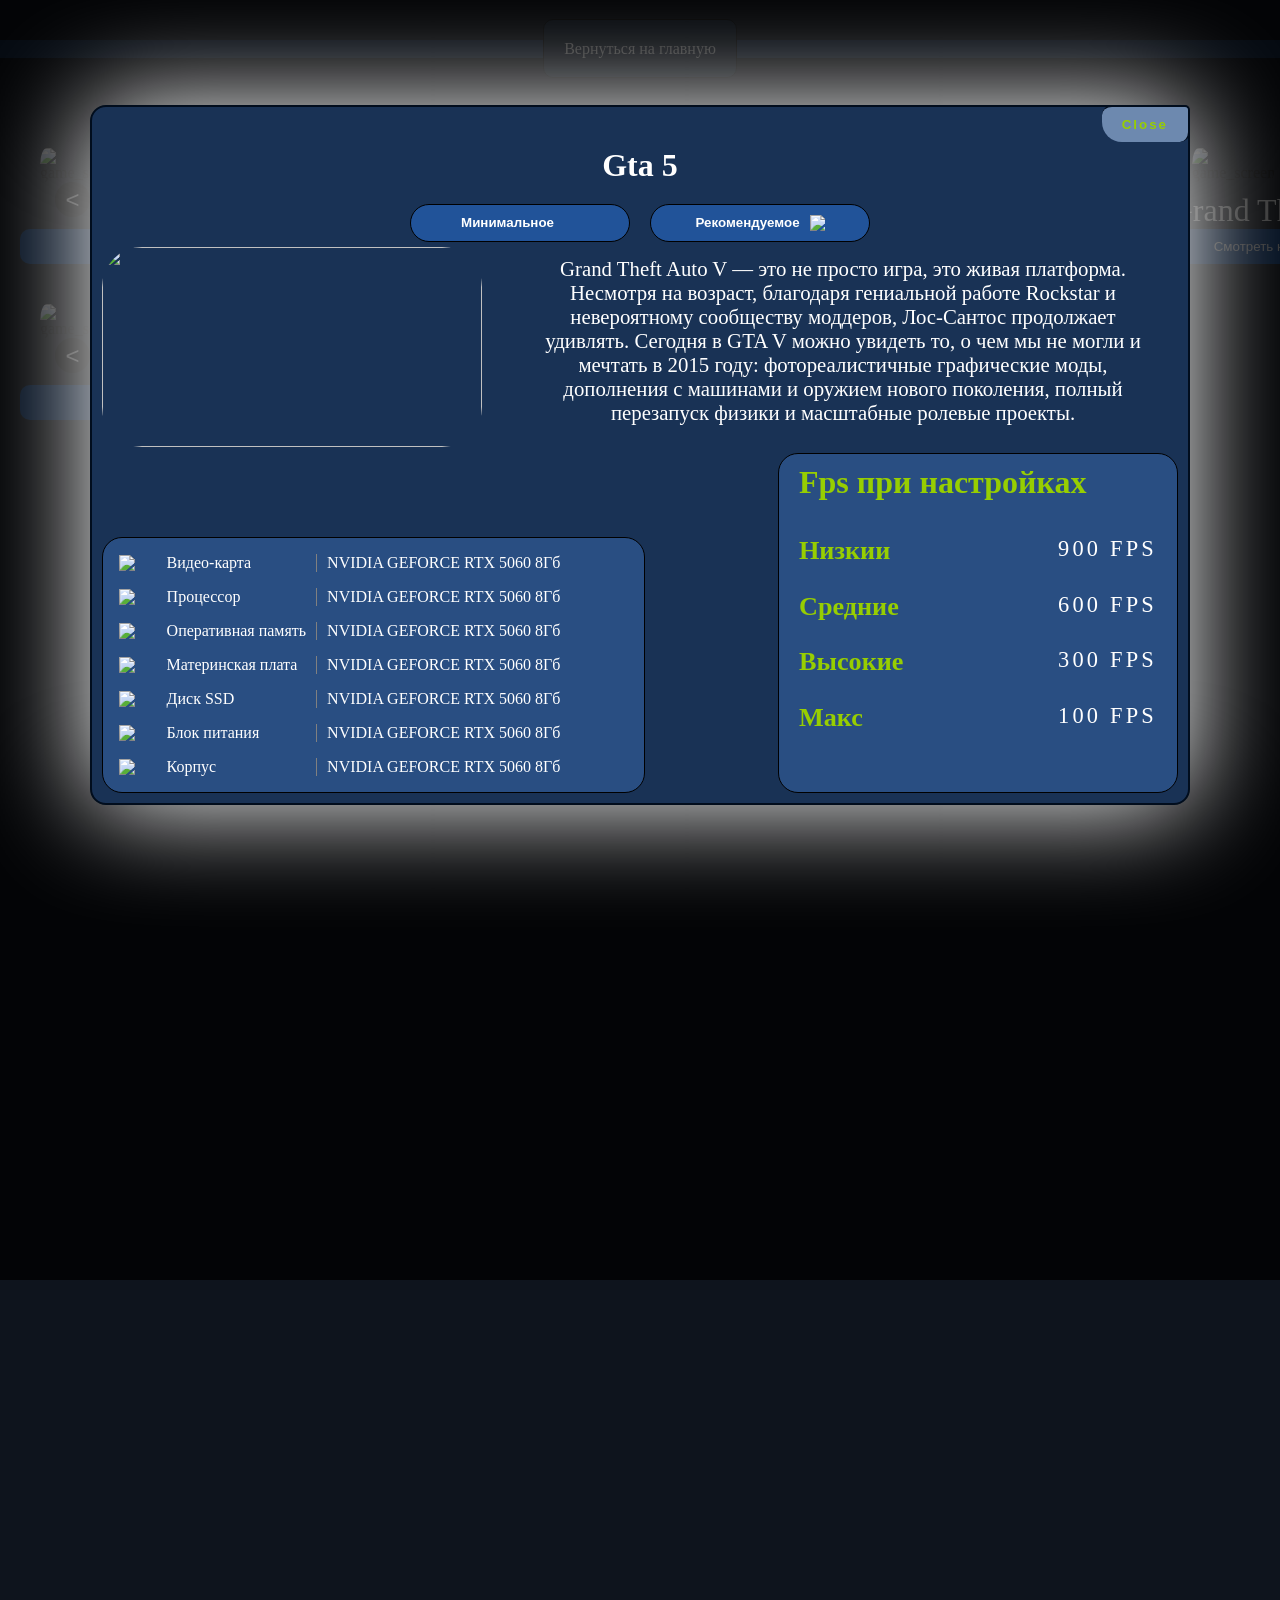
==== html/index2.html @ 6e60da15 "not info on game" ====
<!DOCTYPE html>
<html lang="en">
<head> 
    <meta charset="UTF-8">
    <meta name="viewport" content="width=device-width, initial-scale=1.0">
    <title>Document</title>
    <link rel="stylesheet" href="../css/style2.css">
</head>
<body>
    <header class="header">
        <a class="go_back" href="../html/index.html">Вернуться на главную</a>
    </header>
    <main class="main">
        <div class="modal_win">
            <div class="modal_win_main">
            <div class="modal_win_wrapper">
                <div class="modal_win_content">
                    <button class="close_modal_win">Close</button>
                        <div class="title-text">
                            <h1 class="name_game gta5">Gta 5</h1>
                        </div>
                        <div class="switch">
                            <button class="min_equipment">Минимальное <img class="img_choice_min" src="https://cdn-icons-png.flaticon.com/128/1442/1442912.png"></button>
                            <button class="recommended_equipment">Рекомендуемое <img class="img_choice_rec" src="https://cdn-icons-png.flaticon.com/128/1442/1442912.png"></button>
                        </div>
                        <div class="img_cart">
                            <img class="gta5" src="https://i.ytimg.com/vi/REP0dcYFP9Q/maxresdefault.jpg">
                        </div>
                        <div class="content_text">
                            <p class="gta5">Grand Theft Auto V — это не просто игра, это живая платформа. Несмотря на возраст, благодаря гениальной работе Rockstar и невероятному сообществу моддеров, Лос-Сантос продолжает удивлять. Сегодня в GTA V можно увидеть то, о чем мы не могли и мечтать в 2015 году: фотореалистичные графические моды, дополнения с машинами и оружием нового поколения, полный перезапуск физики и масштабные ролевые проекты.</p>
                        </div>
                        <div class="fps_info">
                            <h2>Fps при настройках</h2>
                            <div class="table_fps">
                            <h3>Низкии</h3>
                            <p class="gta5 min">300 FPS</p>
                            <p class="gta5 rec">900 FPS</p> 
                            <h3>Средние</h3>
                            <p class="gta5 min">200 FPS</p>  
                            <p class="gta5 rec">600 FPS</p>
                            <h3>Высокие</h3>
                            <p class="gta5 min">100 FPS</p>
                            <p class="gta5 rec">300 FPS</p>
                            <h3>Макс</h3>
                            <p class="gta5 min">30 FPS</p>
                            <p class="gta5 rec">100 FPS</p>
                            </div>
                        </div>
                        <div class="content_table">
                            <div class="table">
                                <img src="https://edelws.ru/local/templates/main/img/icon/vga.svg">
                                <p class="name_accessories">Видео-карта</p>
                                <p class="version_accessories min">NVIDIA G1ЕFORCE RTX 5060 8Гб</p>
                                <p class="version_accessories rec">NVIDIA GЕFORCE RTX 5060 8Гб</p>
                                
                                <img src="https://edelws.ru/local/templates/main/img/icon/cpu.svg">
                                <p class="name_accessories">Процессор</p>
                                <p class="version_accessories min">NVIDIA GЕ1FORCE RTX 5060 18Гб</p>
                                <p class="version_accessories rec">NVIDIA GЕFORCE RTX 5060 8Гб</p>
                                
                                <img src="https://edelws.ru/local/templates/main/img/icon/ram.svg">
                                <p class="name_accessories">Оперативная память</p>
                                <p class="version_accessories min">NVIDIA GЕF1ORCE RTX 50601 8Гб</p>
                                <p class="version_accessories rec">NVIDIA GЕFORCE RTX 5060 8Гб</p>

                                <img src="https://edelws.ru/local/templates/main/img/icon/motherboard.svg">
                                <p class="name_accessories">Материнская плата</p>
                                <p class="version_accessories min">NVIDIA GЕFORCE RTX 5060 18Гб</p>
                                <p class="version_accessories rec">NVIDIA GЕFORCE RTX 5060 8Гб</p>
                                
                                <img src="https://edelws.ru/local/templates/main/img/icon/ssd.svg">
                                <p class="name_accessories">Диск SSD</p>
                                <p class="version_accessories min">NVIDIA GЕFORCE RTX 5060 18Гб</p>
                                <p class="version_accessories rec">NVIDIA GЕFORCE RTX 5060 8Гб</p>
                                
                                <img src="https://edelws.ru/local/templates/main/img/icon/power-supply.svg">
                                <p class="name_accessories">Блок питания</p>
                                <p class="version_accessories min">NVIDIA GЕFORCE RTX 5060 18Гб</p>
                                <p class="version_accessories rec">NVIDIA GЕFORCE RTX 5060 8Гб</p>
                                
                                <img src="https://edelws.ru/local/templates/main/img/icon/case.svg">
                                <p class="name_accessories">Корпус</p>
                                <p class="version_accessories min">NVIDIA GЕFORCE RTX 5060 18Гб</p>
                                <p class="version_accessories rec">NVIDIA GЕFORCE RTX 5060 8Гб</p>
                            </div>
                        </div>
                        </div>
                        <!--  -->
                    </div>
                </div>
            </div>
        <!-- game slaider -->
        <!-- <section class="game_slaider">
            <div class="game_slaider_wrapper">
                <div class="game_slaider_content">
                </div>
            </div>
        </section> -->
        <!-- game list -->
        <section class="game_list">
            <div class="dame_list_wrapper">
                <div class="game_info">
                    <!-- GTA5 -->
                    <div id="gta5" class="game">
                        <div class="btn_cont">
                            <button class="nav-btn prev_btn"> < </button>
                            <button class="nav-btn next_btn"> > </button>
                        </div>
                        <div class="game_screen">
                        <div class="game_screen_slaider">
                            <img src="https://newcdn.igromania.ru/mnt/articles/2/0/6/5/d/2/29710/preview/595cc35973e05536_original.jpg" alt="game_screen">
                            <img src="https://avatars.mds.yandex.net/i?id=d7d2127a4ef3bd3a55605485b0ceb125_l-8819521-images-thumbs&n=13" alt="game_screen">                            
                            <img src="" alt="game_screen">                            
                            <img src="" alt="game_screen">                            
                        </div>
                    </div>
                        <p class="game_name">Grand Theft Auto 5</p>
                        <button class="open_modal">Смотреть комплектующие</button>
                    </div>
                    <!-- GTA6 -->
                    <div id="gta6" class="game">
                        <div class="btn_cont">
                            <button class="nav-btn prev_btn"> < </button>
                            <button class="nav-btn next_btn"> > </button>
                        </div>
                        <div class="game_screen">
                        <div class="game_screen_slaider">
                            <img src="https://newcdn.igromania.ru/mnt/articles/2/0/6/5/d/2/29710/preview/595cc35973e05536_original.jpg" alt="game_screen">
                            <img src="https://avatars.mds.yandex.net/i?id=d7d2127a4ef3bd3a55605485b0ceb125_l-8819521-images-thumbs&n=13" alt="game_screen">                            
                            <img src="" alt="game_screen">                            
                            <img src="" alt="game_screen">                            
                        </div></div>
                        <p class="game_name">Grand Theft Auto 6</p>
                        <button class="open_modal">Смотреть комплектующие</button>
                    </div>
                    <!-- CS2 -->
                    <div id="CS2" class="game">
                        <div class="btn_cont">
                            <button class="nav-btn prev_btn"> < </button>
                            <button class="nav-btn next_btn"> > </button>
                        </div>
                        <div class="game_screen">
                        <div class="game_screen_slaider">
                            <img src="https://newcdn.igromania.ru/mnt/articles/2/0/6/5/d/2/29710/preview/595cc35973e05536_original.jpg" alt="game_screen">
                            <img src="https://avatars.mds.yandex.net/i?id=d7d2127a4ef3bd3a55605485b0ceb125_l-8819521-images-thumbs&n=13" alt="game_screen">                            
                            <img src="" alt="game_screen">                            
                            <img src="" alt="game_screen">                            
                        </div></div>
                        <p class="game_name">Grand Theft Auto 6</p>
                        <button class="open_modal">Смотреть комплектующие</button>
                    </div>
                    <!-- Dota 2 -->
                    <div id="dota2" class="game">
                        <div class="btn_cont">
                            <button class="nav-btn prev_btn"> < </button>
                            <button class="nav-btn next_btn"> > </button>
                        </div>
                        <div class="game_screen">
                        <div class="game_screen_slaider">
                            <img src="https://newcdn.igromania.ru/mnt/articles/2/0/6/5/d/2/29710/preview/595cc35973e05536_original.jpg" alt="game_screen">
                            <img src="https://avatars.mds.yandex.net/i?id=d7d2127a4ef3bd3a55605485b0ceb125_l-8819521-images-thumbs&n=13" alt="game_screen">                            
                            <img src="" alt="game_screen">                            
                            <img src="" alt="game_screen">                            
                        </div></div>
                        <p class="game_name">Grand Theft Auto 6</p>
                        <button class="open_modal">Смотреть комплектующие</button>
                    </div>
                    
                </div>
            </div>
        </section>
    </main>
</body>
</html>
<script src="../js/modal_win2.js"></script>
---- css/style2.css ----
*{
    margin: 0;
    padding: 0;
    box-sizing: border-box;
}
:root{
    --border_rad20px:20px;
}
body{
    background-color: #0e141d;
    height: 200vh;
}
a{
    color: white;
    text-decoration: none;
}
.header{
    background-color: #193255;
    margin-top: 40px;
    text-align: center;
}
.go_back{
    background-color: #132338;
    border-radius: 10px;
    border: solid 1px black;
    padding: 20px;
}
main{
}
/* modal win */
.modal_win{
    background-color: rgba(0, 0, 0, 0.8);
    height: 100vw;
    position: absolute;
    top: 0;
    left: 0;
    right: 0;
    bottom: 0;
    transition: 0.2s;
    z-index: 5;
    /* display: none; */
    /* opacity: 0.1; */
}
.modal_win_main{
    display: flex;
    text-align: center;
    justify-content: center;
    align-items: center;
}
.modal_win_wrapper{
    width: 100%;
    max-width: 1100px;
    height: 700px;
    background-color: #193255;
    position: fixed;
    transform: translateY(65%);
    border-radius: 16px;
    box-shadow: 0 0 110PX 1px white;
    border: solid 2px #010d1d;
    transition: 0.4s;
    /* scale: 0.1; */
}
.close_modal_win{
    padding:10px 20px;
    position: absolute;
    right: -2px;
    top: -2px;
    border: transparent;
    border-radius: 10px 5px 10px 20px;
    background-color: #6d89af;
    font-weight: 800;
    color:#97ce01;
    cursor: pointer;
    transition: 0.3s;
    letter-spacing: 2px;
    border-top: solid 2px #010d1d;
    border-right: solid 2px #010d1d;
}
.close_modal_win:hover{
    background-color: #5583c5;
    color:#bbff00;
}
.name_game{
    position: relative;
    top: 40px;
    color: white;
}
.switch{
    position: relative;
    top: 60px;
    display: flex;
    text-align: center;
    justify-content: center;
    align-items: center;
    gap: 20px;
}
.switch button{
    padding: 10px;
    width: 220px;
    color: white;
    background-color:#215399;
    border-radius: var(--border_rad20px);
    border: 1px solid black;
    /* border: transparent; */
    font-weight: 600;
}
.switch button:hover{
    background-color:#074396;
}
.min_equipment{
    display: flex;
    text-align: center;
    justify-content: center;
    gap: 10px;
    cursor: pointer;
}
.content_table{
    position: absolute;
    bottom: 0;
    left: 0;
    margin-bottom: 10px;
    margin-left: 10px;
}
.min_equipment img{
    width: 15px;
}
.recommended_equipment img{
    width: 15px;
}
.recommended_equipment{
    display: flex;
    cursor: pointer;
    text-align: center;
    justify-content: center;
    gap: 10px;
}
.img_choice_min{
    display: block;
    opacity: 0;
    transition: 0.3s;
}
.img_choice_rec{
    transition: 0.3s;
    display: block;
    opacity: 1;
}
.content_text{
    position: absolute;
    right: 0;
    top: 140px;
    margin-right: 20px;
    width: 100%;
    max-width: 650px;
    height: 200px;
    display: flex;
    font-size: 1.3rem;
    color: white;
    overflow: hidden;
    /* background-color: rgba(59,107, 175,.5); */
    padding: 10px;
    /* border-radius: var(--border_rad20px); */
    /* border: solid black 1px; */
}
.fps_info{
    position: absolute;
    bottom: 0;
    right: 0;
    margin-bottom: 10px;
    margin-right: 10px;
    background-color: rgba(59, 107, 175,0.5);
    padding: 10px 20px;
    width: 400px;
    height: 340px;
    border-radius: var(--border_rad20px);
    border: solid black 1px;
    color:#97ce01;
        h2{
    text-align: left;
    font-size: 2rem;
    margin-bottom: 2.2rem;
    }
}

.table_fps{
    display:  grid;
    grid-template-columns: repeat(2,1fr);
    font-size: 1.4rem;
    h3 {
        text-align: left;
    }
    p {
        text-align:  right;
        color: white;
        letter-spacing: .2rem;
    }
    row-gap: 1.6rem;
}
.table{
    display: grid;
    grid-template-columns: 1fr 4fr 8fr;
    column-gap: 10px;
    row-gap: 16px;
    text-align: center;
    justify-content: center;
    align-items: center;
    background-color: rgba(59 ,107 ,175 ,.5);
    padding: 16px;
    border-radius: var(--border_rad20px);
    border: solid black 1px;
}
.table img{
    width: 30px;
}
.img_cart{
    position: absolute;
    top: 140px;
    left: 10px;
}
.img_cart img{
    object-fit:cover;
    width: 380px;
    height: 200px;
    border-radius: 40px;
}
.name_accessories{
    color: white;
    text-align: left;
    border-right: solid gray 1px;
    padding-right: 10px;
}
.min{
    display: none;
    color: white;
    text-align: left;
}
.rec{
    display: block;
    color: white;
    text-align: left;
}
/* game list */
.game_list{
    margin-top: 60px;
}

.game_info{
    display: grid;
    grid-template-columns: repeat(1,1fr);
    padding: 10px 20px;
    gap: 20px;
}
.dame_list_wrapper{
    display: grid;
    grid-template-columns: 1fr;
    width: 100%;
    max-width: 1600px;
    margin-left: auto;
    margin-right: auto;
}
.game_screen_slaider{
    display: flex;
    width: 100%;
    /* overflow: hidden; */
    transition: .5s;
}
.game_screen_slaider img{
    width: 100%;
    padding: 10px 20px;
    border-radius: 40px;
    object-fit: cover;
    position: relative;
    
}
.game_name{
    text-align: center;
    color:  white;
    font-size: 2rem;
}
.nav-btn{
    width: 35px;
    height: 35px;
    font-size: 1.5rem;
    position: absolute;
    cursor: pointer;
    border-radius: 50%;
    background-color: black;
    color: white;
    border: transparent;
}
.prev_btn{
    left: 35px;
}
.next_btn{
    right: 35px;
}
.btn_cont{
    top: 40%;
    z-index: 1;
    width: 100%;
    height: 10px;
    position: relative;
}
.game_screen{
    overflow: hidden;
}
.game_info{
    display: grid;
    grid-template-columns: repeat(3,1fr);
}
.open_modal{
    width: 100%;
    background-color: #074396;
    color: white;
    border: transparent;
    padding: 10px 0px;
    border-radius: 10px;
    cursor: pointer;
}
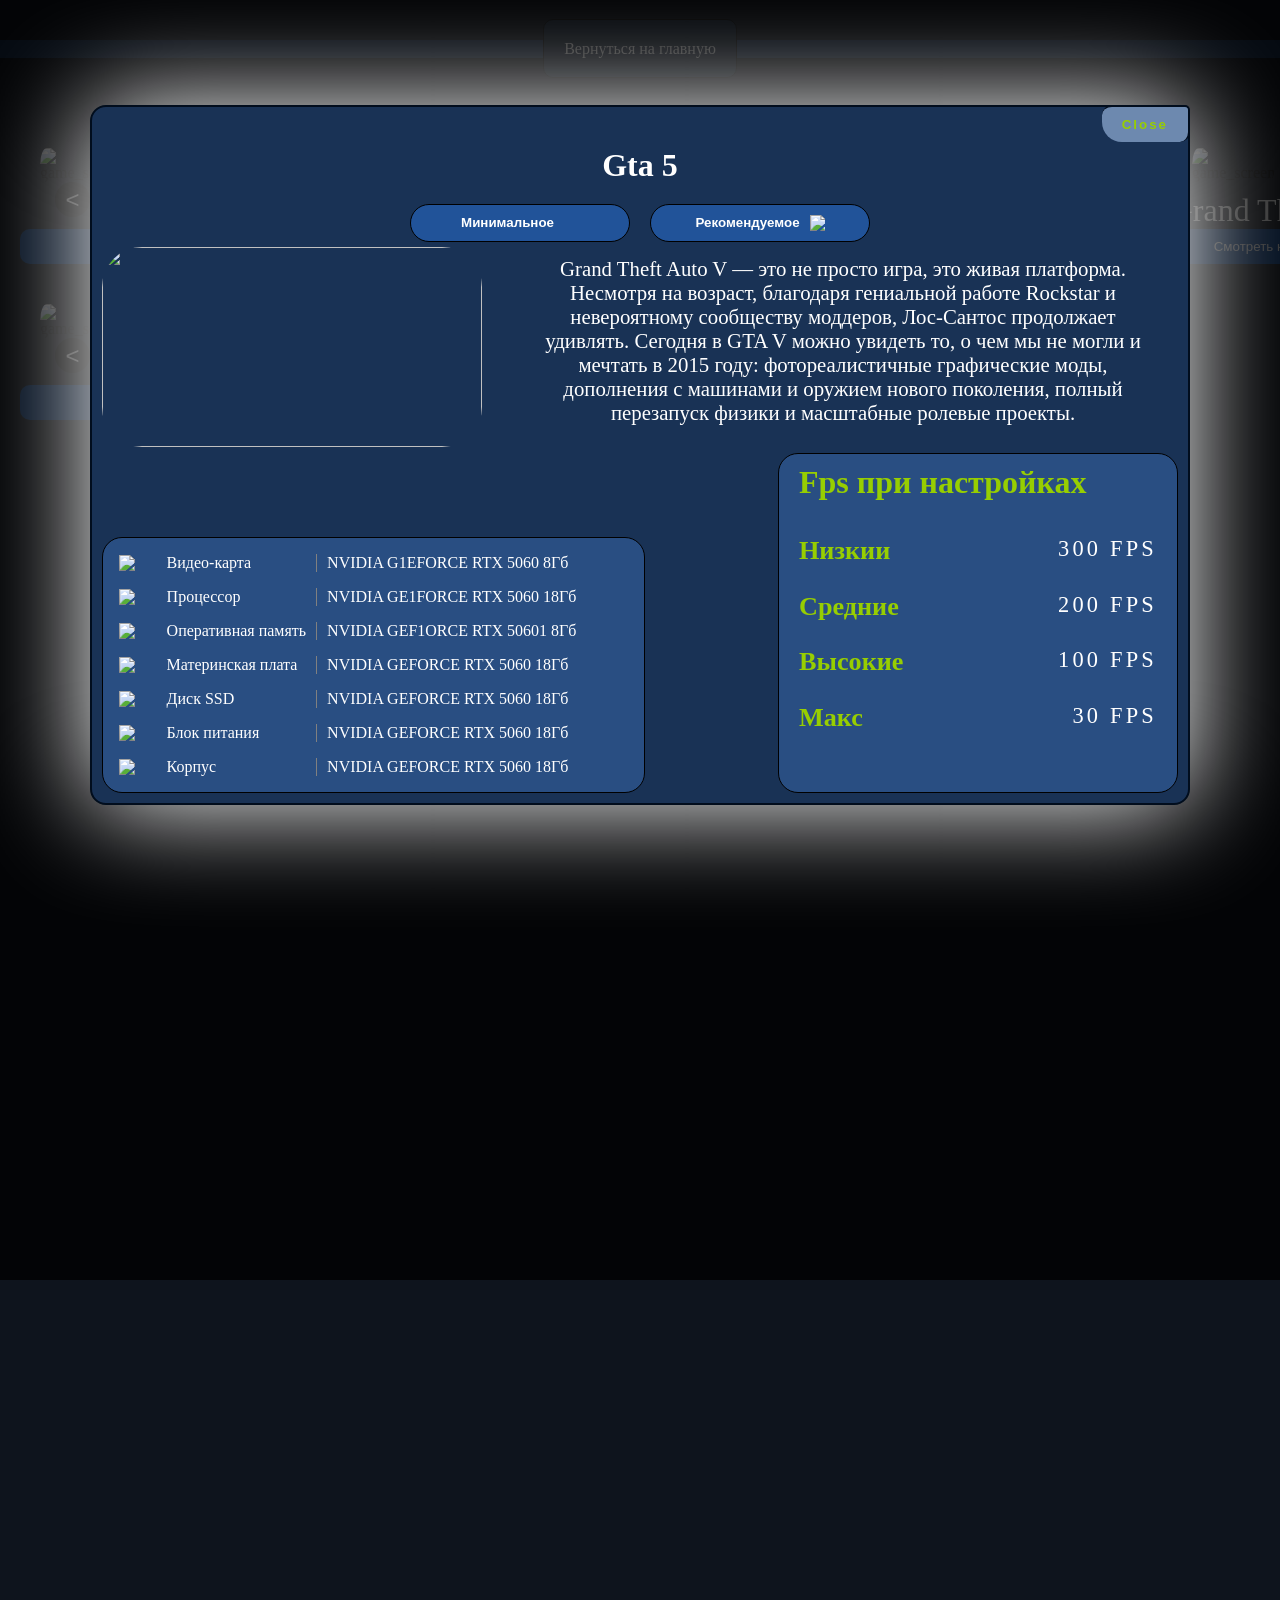
==== commit d515896f: "modal win button min max" ====
--- a/html/index2.html
+++ b/html/index2.html
@@ -17,71 +17,66 @@
                 <div class="modal_win_content">
                     <button class="close_modal_win">Close</button>
                         <div class="title-text">
-                            <h1 class="name_game gta5">Gta 5</h1>
+                            <h1 class="name_game">Gta 5</h1>
                         </div>
                         <div class="switch">
                             <button class="min_equipment">Минимальное <img class="img_choice_min" src="https://cdn-icons-png.flaticon.com/128/1442/1442912.png"></button>
                             <button class="recommended_equipment">Рекомендуемое <img class="img_choice_rec" src="https://cdn-icons-png.flaticon.com/128/1442/1442912.png"></button>
                         </div>
                         <div class="img_cart">
-                            <img class="gta5" src="https://i.ytimg.com/vi/REP0dcYFP9Q/maxresdefault.jpg">
+                            <img class="img_game" src="https://i.ytimg.com/vi/REP0dcYFP9Q/maxresdefault.jpg">
                         </div>
                         <div class="content_text">
-                            <p class="gta5">Grand Theft Auto V — это не просто игра, это живая платформа. Несмотря на возраст, благодаря гениальной работе Rockstar и невероятному сообществу моддеров, Лос-Сантос продолжает удивлять. Сегодня в GTA V можно увидеть то, о чем мы не могли и мечтать в 2015 году: фотореалистичные графические моды, дополнения с машинами и оружием нового поколения, полный перезапуск физики и масштабные ролевые проекты.</p>
+                            <p class="game_text">Grand Theft Auto V — это не просто игра, это живая платформа. Несмотря на возраст, благодаря гениальной работе Rockstar и невероятному сообществу моддеров, Лос-Сантос продолжает удивлять. Сегодня в GTA V можно увидеть то, о чем мы не могли и мечтать в 2015 году: фотореалистичные графические моды, дополнения с машинами и оружием нового поколения, полный перезапуск физики и масштабные ролевые проекты.</p>
                         </div>
                         <div class="fps_info">
                             <h2>Fps при настройках</h2>
                             <div class="table_fps">
                             <h3>Низкии</h3>
-                            <p class="gta5 min">300 FPS</p>
-                            <p class="gta5 rec">900 FPS</p> 
+                            <p class="productivityLow">300 FPS</p>
                             <h3>Средние</h3>
-                            <p class="gta5 min">200 FPS</p>  
-                            <p class="gta5 rec">600 FPS</p>
+                            <p class="productivityMedium">200 FPS</p>  
                             <h3>Высокие</h3>
-                            <p class="gta5 min">100 FPS</p>
-                            <p class="gta5 rec">300 FPS</p>
+                            <p class="productivityHigh">100 FPS</p>
                             <h3>Макс</h3>
-                            <p class="gta5 min">30 FPS</p>
-                            <p class="gta5 rec">100 FPS</p>
+                            <p class="productivityMax">30 FPS</p>
                             </div>
                         </div>
                         <div class="content_table">
                             <div class="table">
                                 <img src="https://edelws.ru/local/templates/main/img/icon/vga.svg">
                                 <p class="name_accessories">Видео-карта</p>
-                                <p class="version_accessories min">NVIDIA G1ЕFORCE RTX 5060 8Гб</p>
-                                <p class="version_accessories rec">NVIDIA GЕFORCE RTX 5060 8Гб</p>
+                                <p class="version_accessories card">NVIDIA G1ЕFORCE RTX 5060 8Гб</p>
                                 
                                 <img src="https://edelws.ru/local/templates/main/img/icon/cpu.svg">
                                 <p class="name_accessories">Процессор</p>
-                                <p class="version_accessories min">NVIDIA GЕ1FORCE RTX 5060 18Гб</p>
-                                <p class="version_accessories rec">NVIDIA GЕFORCE RTX 5060 8Гб</p>
+                                <p class="version_accessories processor">NVIDIA GЕ1FORCE RTX 5060 18Гб</p>
+
                                 
                                 <img src="https://edelws.ru/local/templates/main/img/icon/ram.svg">
                                 <p class="name_accessories">Оперативная память</p>
-                                <p class="version_accessories min">NVIDIA GЕF1ORCE RTX 50601 8Гб</p>
-                                <p class="version_accessories rec">NVIDIA GЕFORCE RTX 5060 8Гб</p>
+                                <p class="version_accessories access">NVIDIA GЕF1ORCE RTX 50601 8Гб</p>
+
 
                                 <img src="https://edelws.ru/local/templates/main/img/icon/motherboard.svg">
                                 <p class="name_accessories">Материнская плата</p>
-                                <p class="version_accessories min">NVIDIA GЕFORCE RTX 5060 18Гб</p>
-                                <p class="version_accessories rec">NVIDIA GЕFORCE RTX 5060 8Гб</p>
+                                <p class="version_accessories motherBoard">NVIDIA GЕFORCE RTX 5060 18Гб</p>
+
                                 
                                 <img src="https://edelws.ru/local/templates/main/img/icon/ssd.svg">
                                 <p class="name_accessories">Диск SSD</p>
-                                <p class="version_accessories min">NVIDIA GЕFORCE RTX 5060 18Гб</p>
-                                <p class="version_accessories rec">NVIDIA GЕFORCE RTX 5060 8Гб</p>
+                                <p class="version_accessories ssd">NVIDIA GЕFORCE RTX 5060 18Гб</p>
+
                                 
                                 <img src="https://edelws.ru/local/templates/main/img/icon/power-supply.svg">
                                 <p class="name_accessories">Блок питания</p>
-                                <p class="version_accessories min">NVIDIA GЕFORCE RTX 5060 18Гб</p>
-                                <p class="version_accessories rec">NVIDIA GЕFORCE RTX 5060 8Гб</p>
-                                
+                                <p class="version_accessories powerUnit">NVIDIA GЕFORCE RTX 5060 18Гб</p>
+
+    
                                 <img src="https://edelws.ru/local/templates/main/img/icon/case.svg">
                                 <p class="name_accessories">Корпус</p>
-                                <p class="version_accessories min">NVIDIA GЕFORCE RTX 5060 18Гб</p>
-                                <p class="version_accessories rec">NVIDIA GЕFORCE RTX 5060 8Гб</p>
+                                <p class="version_accessories body">NVIDIA GЕFORCE RTX 5060 18Гб</p>
+
                             </div>
                         </div>
                         </div>
@@ -101,7 +96,7 @@
             <div class="dame_list_wrapper">
                 <div class="game_info">
                     <!-- GTA5 -->
-                    <div id="gta5" class="game">
+                    <div class="game">
                         <div class="btn_cont">
                             <button class="nav-btn prev_btn"> < </button>
                             <button class="nav-btn next_btn"> > </button>
@@ -115,10 +110,10 @@
                         </div>
                     </div>
                         <p class="game_name">Grand Theft Auto 5</p>
-                        <button class="open_modal">Смотреть комплектующие</button>
+                        <button id="gta5" class="open_modal">Смотреть комплектующие</button>
                     </div>
                     <!-- GTA6 -->
-                    <div id="gta6" class="game">
+                    <div class="game">
                         <div class="btn_cont">
                             <button class="nav-btn prev_btn"> < </button>
                             <button class="nav-btn next_btn"> > </button>
@@ -131,7 +126,7 @@
                             <img src="" alt="game_screen">                            
                         </div></div>
                         <p class="game_name">Grand Theft Auto 6</p>
-                        <button class="open_modal">Смотреть комплектующие</button>
+                        <button id="gta6" class="open_modal">Смотреть комплектующие</button>
                     </div>
                     <!-- CS2 -->
                     <div id="CS2" class="game">
--- a/css/style2.css
+++ b/css/style2.css
@@ -228,13 +228,7 @@
     border-right: solid gray 1px;
     padding-right: 10px;
 }
-.min{
-    display: none;
-    color: white;
-    text-align: left;
-}
-.rec{
-    display: block;
+.version_accessories{
     color: white;
     text-align: left;
 }
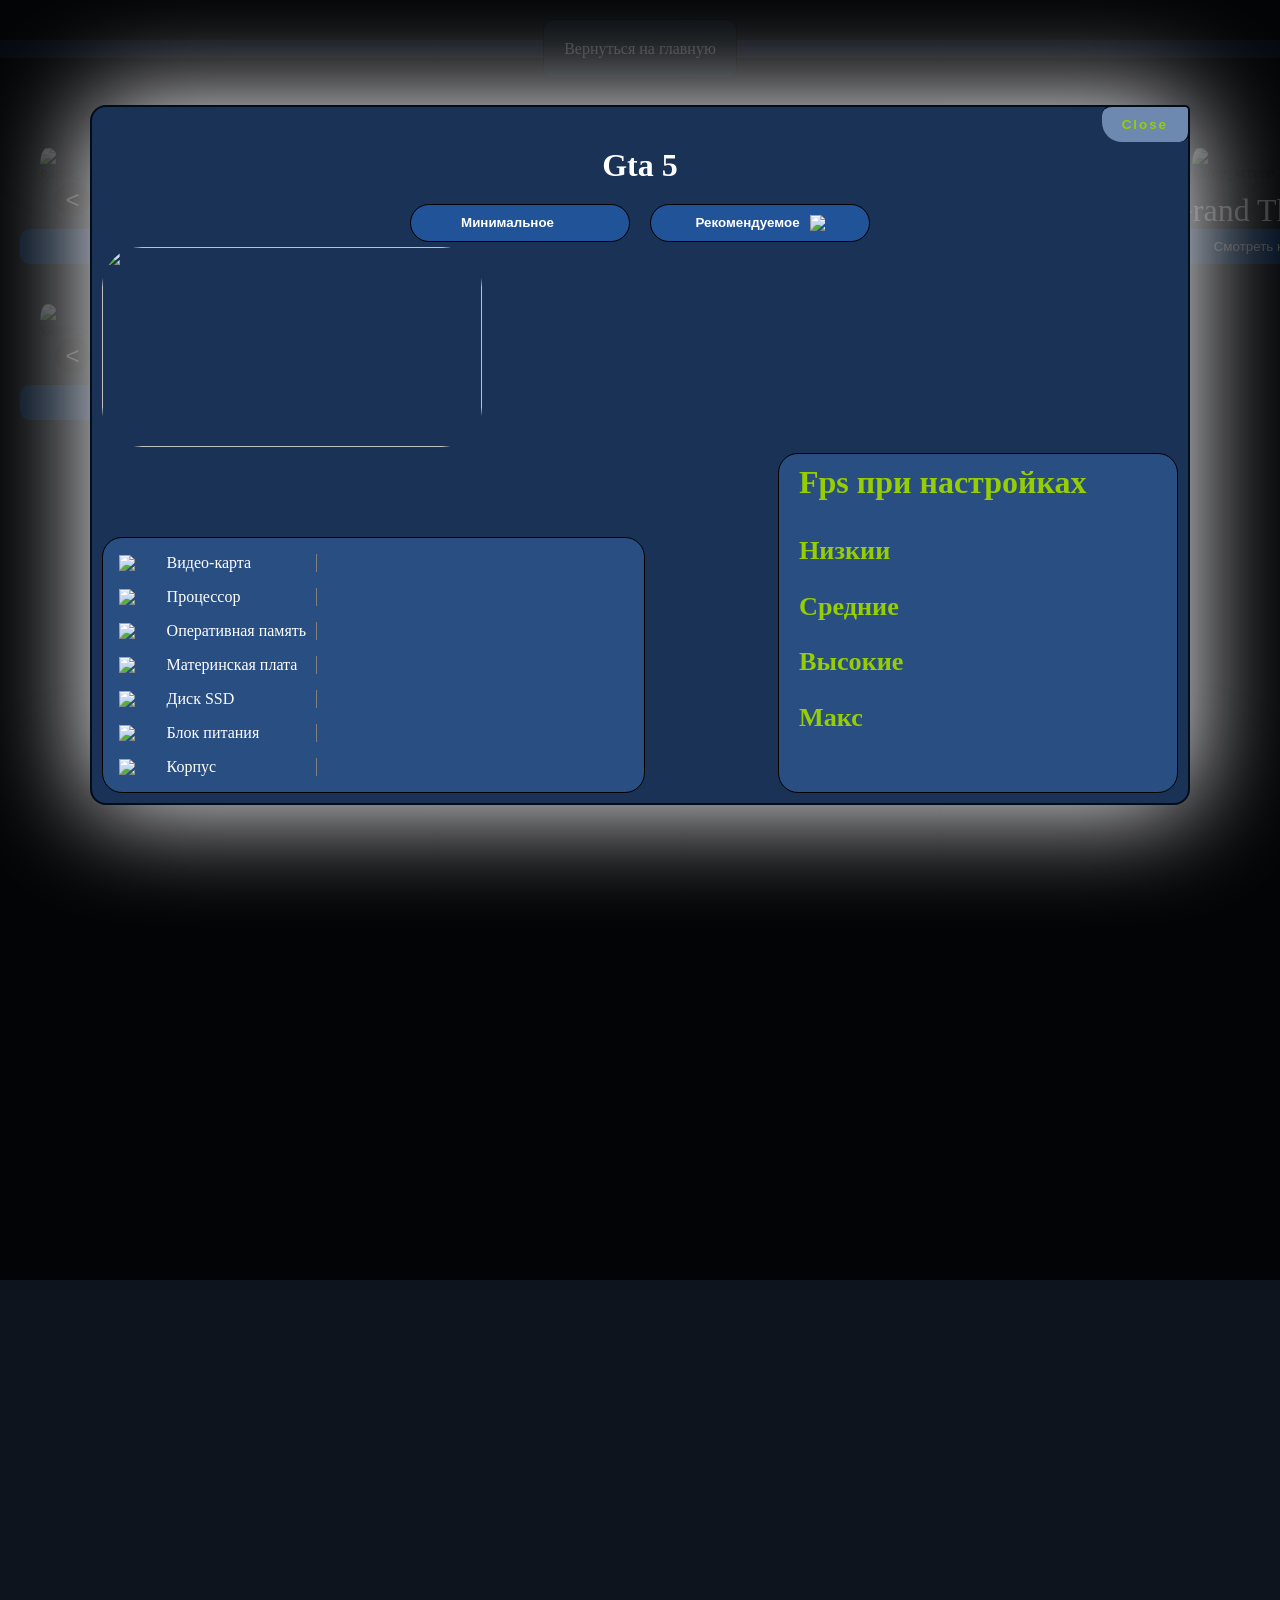
==== commit e86dbd54: "switch fps info" ====
--- a/html/index2.html
+++ b/html/index2.html
@@ -24,58 +24,58 @@
                             <button class="recommended_equipment">Рекомендуемое <img class="img_choice_rec" src="https://cdn-icons-png.flaticon.com/128/1442/1442912.png"></button>
                         </div>
                         <div class="img_cart">
-                            <img class="img_game" src="https://i.ytimg.com/vi/REP0dcYFP9Q/maxresdefault.jpg">
+                            <img class="img_game" src="">
                         </div>
                         <div class="content_text">
-                            <p class="game_text">Grand Theft Auto V — это не просто игра, это живая платформа. Несмотря на возраст, благодаря гениальной работе Rockstar и невероятному сообществу моддеров, Лос-Сантос продолжает удивлять. Сегодня в GTA V можно увидеть то, о чем мы не могли и мечтать в 2015 году: фотореалистичные графические моды, дополнения с машинами и оружием нового поколения, полный перезапуск физики и масштабные ролевые проекты.</p>
+                            <p class="game_text"></p>
                         </div>
                         <div class="fps_info">
                             <h2>Fps при настройках</h2>
                             <div class="table_fps">
                             <h3>Низкии</h3>
-                            <p class="productivityLow">300 FPS</p>
+                            <p class="productivityLow"></p>
                             <h3>Средние</h3>
-                            <p class="productivityMedium">200 FPS</p>  
+                            <p class="productivityMedium"></p>  
                             <h3>Высокие</h3>
-                            <p class="productivityHigh">100 FPS</p>
+                            <p class="productivityHigh"></p>
                             <h3>Макс</h3>
-                            <p class="productivityMax">30 FPS</p>
+                            <p class="productivityMax"></p>
                             </div>
                         </div>
                         <div class="content_table">
                             <div class="table">
                                 <img src="https://edelws.ru/local/templates/main/img/icon/vga.svg">
                                 <p class="name_accessories">Видео-карта</p>
-                                <p class="version_accessories card">NVIDIA G1ЕFORCE RTX 5060 8Гб</p>
+                                <p class="version_accessories card"></p>
                                 
                                 <img src="https://edelws.ru/local/templates/main/img/icon/cpu.svg">
                                 <p class="name_accessories">Процессор</p>
-                                <p class="version_accessories processor">NVIDIA GЕ1FORCE RTX 5060 18Гб</p>
+                                <p class="version_accessories processor"></p>
 
                                 
                                 <img src="https://edelws.ru/local/templates/main/img/icon/ram.svg">
                                 <p class="name_accessories">Оперативная память</p>
-                                <p class="version_accessories access">NVIDIA GЕF1ORCE RTX 50601 8Гб</p>
+                                <p class="version_accessories access"></p>
 
 
                                 <img src="https://edelws.ru/local/templates/main/img/icon/motherboard.svg">
                                 <p class="name_accessories">Материнская плата</p>
-                                <p class="version_accessories motherBoard">NVIDIA GЕFORCE RTX 5060 18Гб</p>
+                                <p class="version_accessories motherBoard"></p>
 
                                 
                                 <img src="https://edelws.ru/local/templates/main/img/icon/ssd.svg">
                                 <p class="name_accessories">Диск SSD</p>
-                                <p class="version_accessories ssd">NVIDIA GЕFORCE RTX 5060 18Гб</p>
+                                <p class="version_accessories ssd"></p>
 
                                 
                                 <img src="https://edelws.ru/local/templates/main/img/icon/power-supply.svg">
                                 <p class="name_accessories">Блок питания</p>
-                                <p class="version_accessories powerUnit">NVIDIA GЕFORCE RTX 5060 18Гб</p>
+                                <p class="version_accessories powerUnit"></p>
 
     
                                 <img src="https://edelws.ru/local/templates/main/img/icon/case.svg">
                                 <p class="name_accessories">Корпус</p>
-                                <p class="version_accessories body">NVIDIA GЕFORCE RTX 5060 18Гб</p>
+                                <p class="version_accessories body"></p>
 
                             </div>
                         </div>
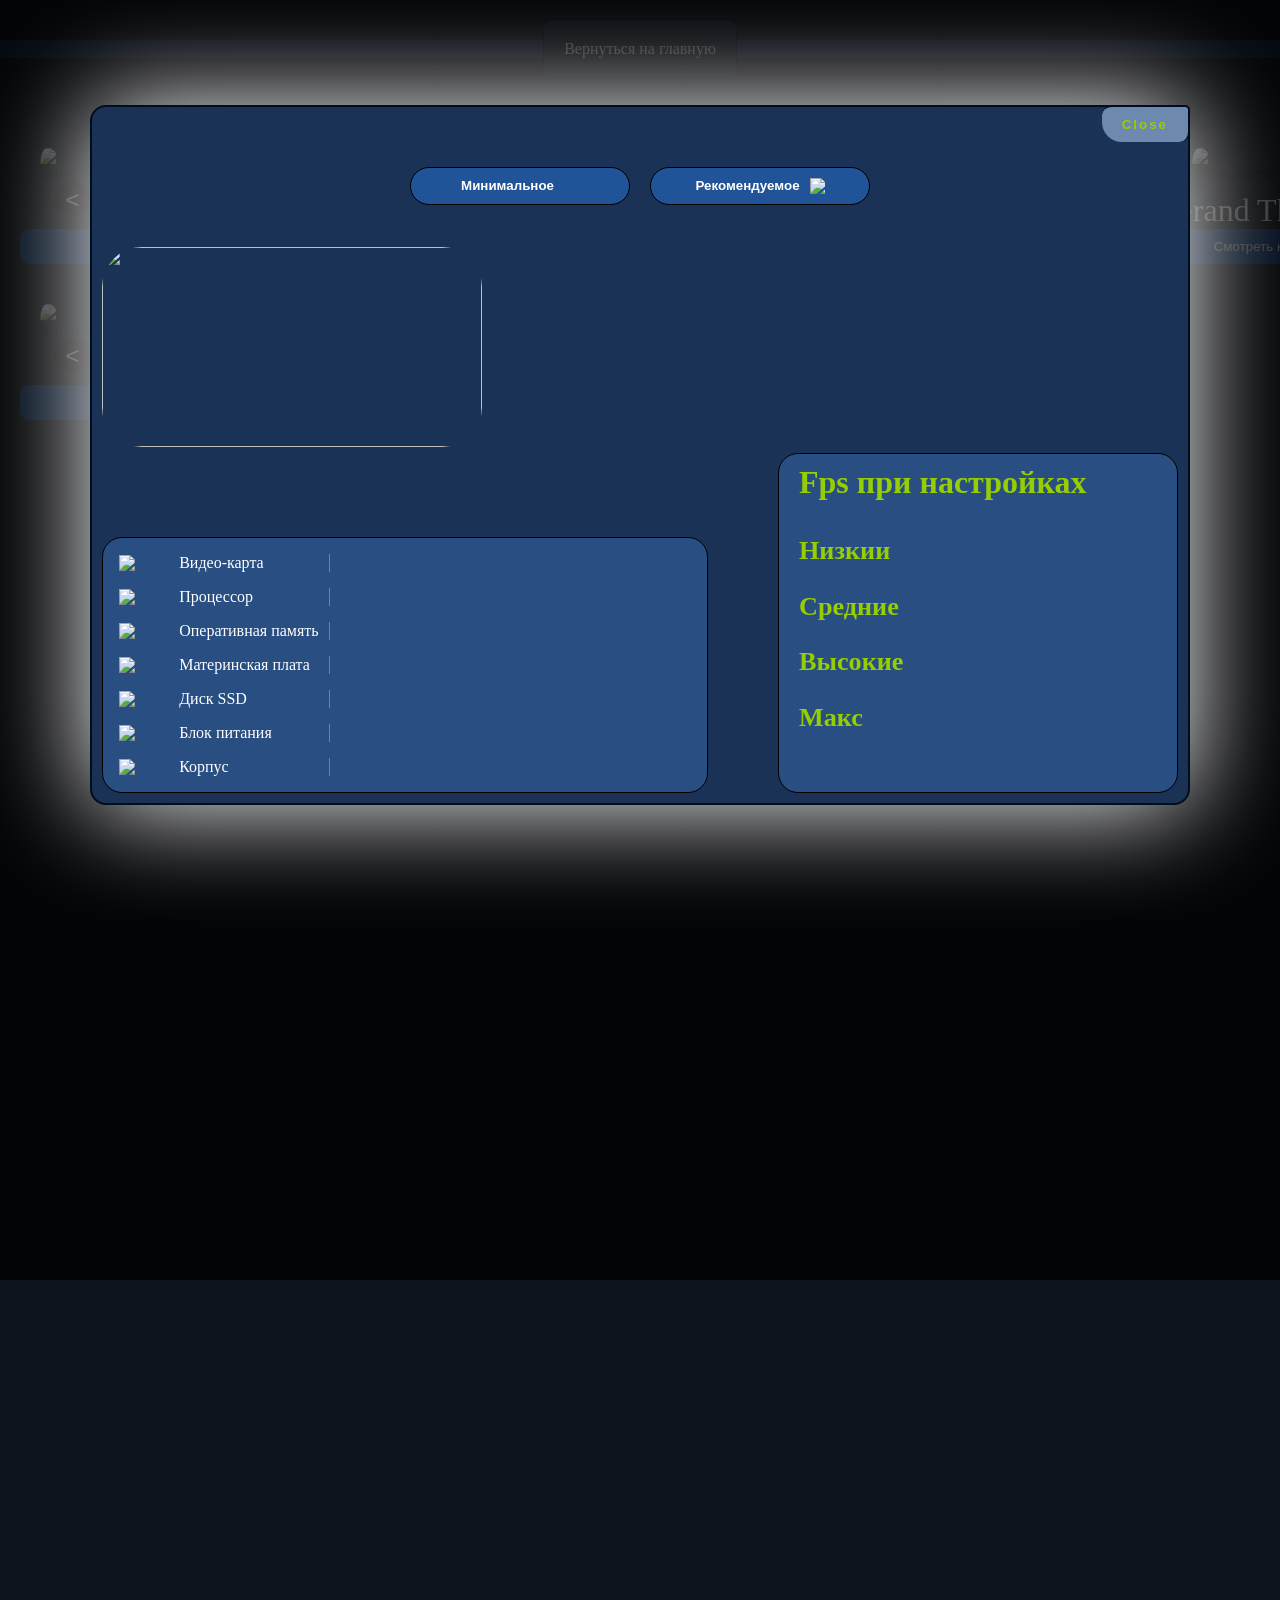
==== commit cee79933: "gameInfo gta5/gta6" ====
--- a/html/index2.html
+++ b/html/index2.html
@@ -17,7 +17,7 @@
                 <div class="modal_win_content">
                     <button class="close_modal_win">Close</button>
                         <div class="title-text">
-                            <h1 class="name_game">Gta 5</h1>
+                            <h1 class="name_game"></h1>
                         </div>
                         <div class="switch">
                             <button class="min_equipment">Минимальное <img class="img_choice_min" src="https://cdn-icons-png.flaticon.com/128/1442/1442912.png"></button>
--- a/css/style2.css
+++ b/css/style2.css
@@ -197,7 +197,7 @@
 }
 .table{
     display: grid;
-    grid-template-columns: 1fr 4fr 8fr;
+    grid-template-columns: 1fr 3fr 7fr;
     column-gap: 10px;
     row-gap: 16px;
     text-align: center;
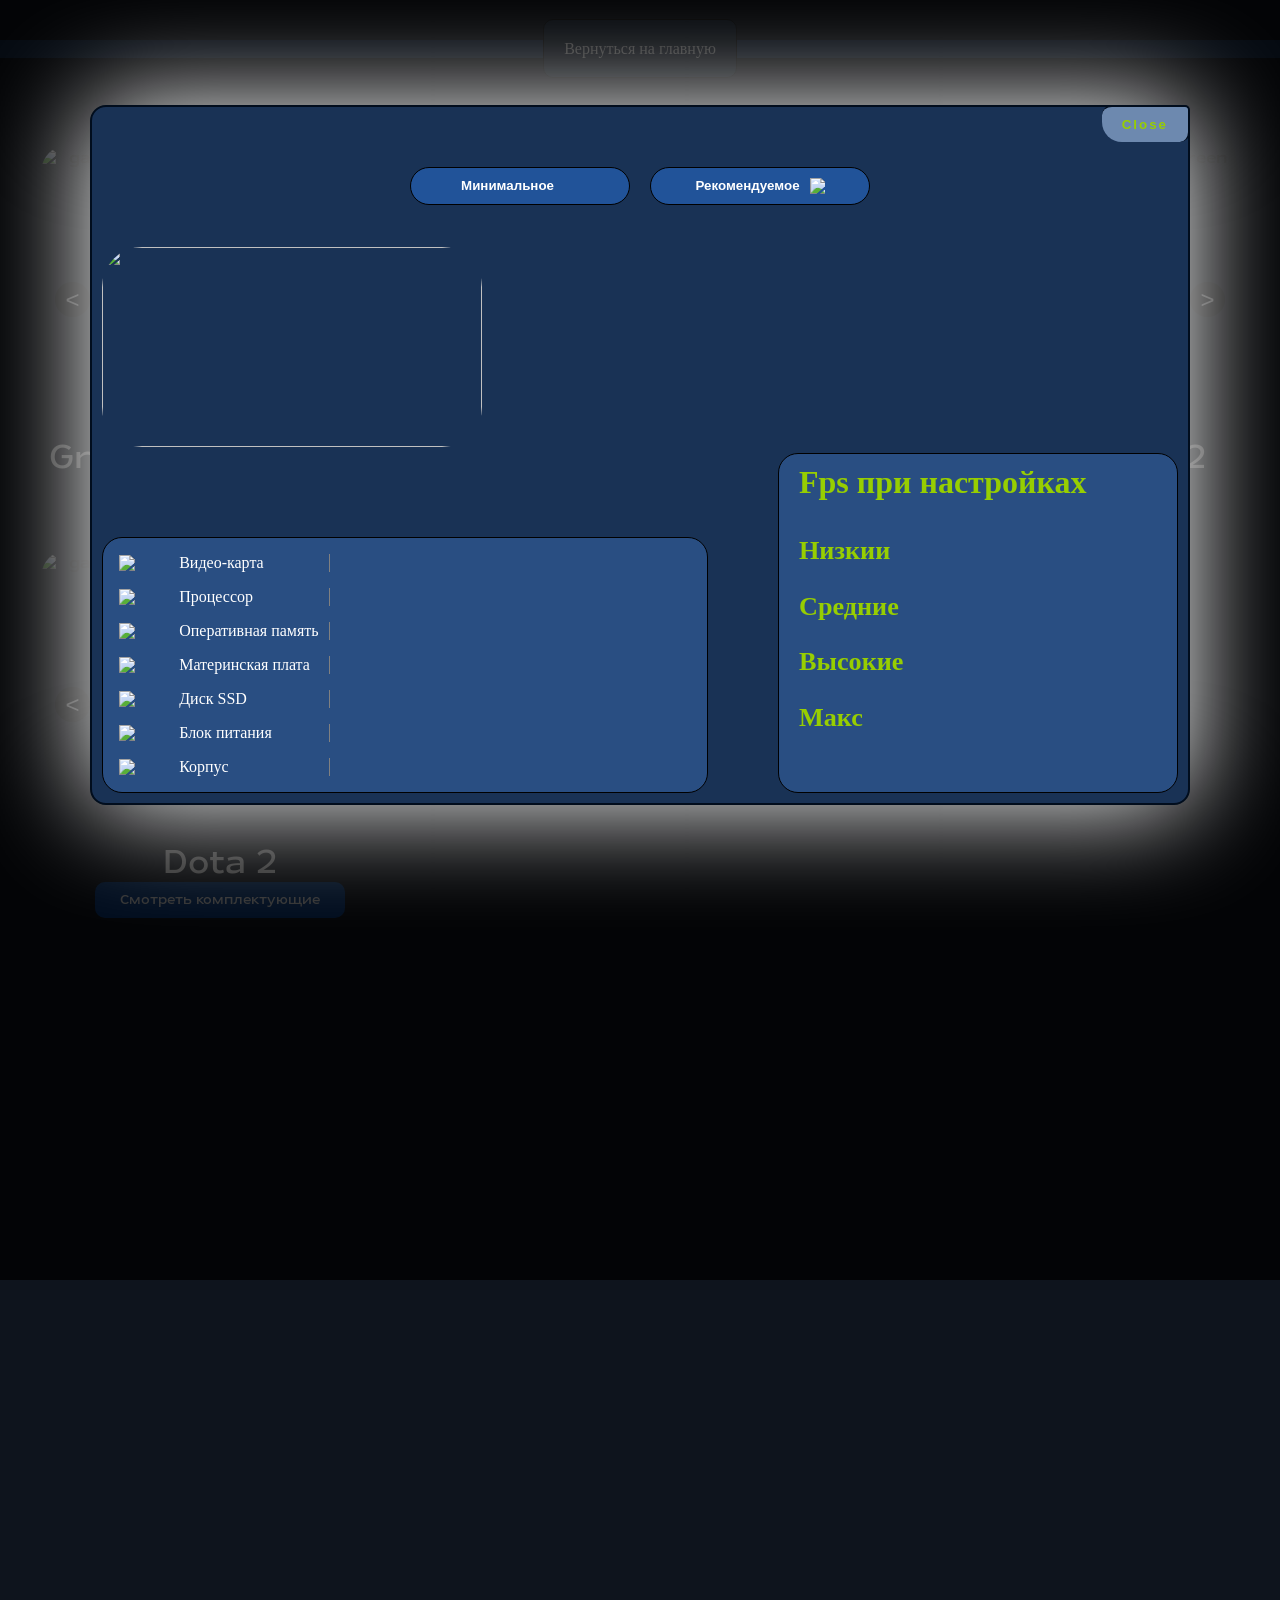
==== commit b5822cac: "text" ====
--- a/html/index2.html
+++ b/html/index2.html
@@ -27,7 +27,7 @@
                             <img class="img_game" src="">
                         </div>
                         <div class="content_text">
-                            <p class="game_text"></p>
+                            <i class="game_text"></i>
                         </div>
                         <div class="fps_info">
                             <h2>Fps при настройках</h2>
@@ -104,9 +104,7 @@
                         <div class="game_screen">
                         <div class="game_screen_slaider">
                             <img src="https://newcdn.igromania.ru/mnt/articles/2/0/6/5/d/2/29710/preview/595cc35973e05536_original.jpg" alt="game_screen">
-                            <img src="https://avatars.mds.yandex.net/i?id=d7d2127a4ef3bd3a55605485b0ceb125_l-8819521-images-thumbs&n=13" alt="game_screen">                            
-                            <img src="" alt="game_screen">                            
-                            <img src="" alt="game_screen">                            
+                            <img src="https://avatars.mds.yandex.net/i?id=d7d2127a4ef3bd3a55605485b0ceb125_l-8819521-images-thumbs&n=13" alt="game_screen">                                                      
                         </div>
                     </div>
                         <p class="game_name">Grand Theft Auto 5</p>
@@ -120,45 +118,42 @@
                         </div>
                         <div class="game_screen">
                         <div class="game_screen_slaider">
-                            <img src="https://newcdn.igromania.ru/mnt/articles/2/0/6/5/d/2/29710/preview/595cc35973e05536_original.jpg" alt="game_screen">
-                            <img src="https://avatars.mds.yandex.net/i?id=d7d2127a4ef3bd3a55605485b0ceb125_l-8819521-images-thumbs&n=13" alt="game_screen">                            
-                            <img src="" alt="game_screen">                            
-                            <img src="" alt="game_screen">                            
+                            <img src="https://i.playground.ru/e/preeCeThsgUS-rJ1PD_3yg.jpeg" alt="game_screen">
+                            <img src="https://i.ytimg.com/vi/d407rA3ghIo/maxresdefault.jpg" alt="game_screen">                                                    
                         </div></div>
                         <p class="game_name">Grand Theft Auto 6</p>
                         <button id="gta6" class="open_modal">Смотреть комплектующие</button>
                     </div>
                     <!-- CS2 -->
-                    <div id="CS2" class="game">
+                    <div class="game">
                         <div class="btn_cont">
                             <button class="nav-btn prev_btn"> < </button>
                             <button class="nav-btn next_btn"> > </button>
                         </div>
                         <div class="game_screen">
                         <div class="game_screen_slaider">
-                            <img src="https://newcdn.igromania.ru/mnt/articles/2/0/6/5/d/2/29710/preview/595cc35973e05536_original.jpg" alt="game_screen">
-                            <img src="https://avatars.mds.yandex.net/i?id=d7d2127a4ef3bd3a55605485b0ceb125_l-8819521-images-thumbs&n=13" alt="game_screen">                            
-                            <img src="" alt="game_screen">                            
-                            <img src="" alt="game_screen">                            
+                            <!-- <img src="https://gfn.am/en/games/media/images/art_image-counter-strike-2-33f0e090.original.jpg" alt="game_screen"> -->
+                            <img src="https://royal-computers.ru/upload/thumbs/podborpages/default/cs2_65c340.jpg" alt="game_screen">                            
+                            <img src="https://i.ytimg.com/vi/B3kwB17NIF8/maxresdefault.jpg" alt="game_screen">                                                   
                         </div></div>
-                        <p class="game_name">Grand Theft Auto 6</p>
-                        <button class="open_modal">Смотреть комплектующие</button>
+                        <p class="game_name">Counter-Strike 2</p>
+                        <button id="CS2" class="open_modal">Смотреть комплектующие</button>
                     </div>
                     <!-- Dota 2 -->
-                    <div id="dota2" class="game">
+                    <div class="game">
                         <div class="btn_cont">
                             <button class="nav-btn prev_btn"> < </button>
                             <button class="nav-btn next_btn"> > </button>
                         </div>
                         <div class="game_screen">
                         <div class="game_screen_slaider">
-                            <img src="https://newcdn.igromania.ru/mnt/articles/2/0/6/5/d/2/29710/preview/595cc35973e05536_original.jpg" alt="game_screen">
-                            <img src="https://avatars.mds.yandex.net/i?id=d7d2127a4ef3bd3a55605485b0ceb125_l-8819521-images-thumbs&n=13" alt="game_screen">                            
-                            <img src="" alt="game_screen">                            
-                            <img src="" alt="game_screen">                            
-                        </div></div>
-                        <p class="game_name">Grand Theft Auto 6</p>
-                        <button class="open_modal">Смотреть комплектующие</button>
+                            <img src="https://i.playground.ru/p/K78_zR49gEb4zx-zjbsp9w.jpeg" alt="game_screen">
+                            <img src="https://i.playground.ru/e/hcodPvQZNAEArJGrp9iitw.jpeg" alt="game_screen">                            
+                            <!-- <img src="" alt="game_screen">                             -->
+                        </div>
+                    </div>
+                        <p class="game_name">Dota 2</p>
+                        <button id="dota2" class="open_modal">Смотреть комплектующие</button>
                     </div>
                     
                 </div>
--- a/css/style2.css
+++ b/css/style2.css
@@ -1,3 +1,24 @@
+@font-face {
+    font-family: teehee;
+    src: url(/шрифты/teehee/TeeheeTownrg.otf) format('opentype');
+    font-weight: normal;
+    font-style: normal;  
+    font-display: swap;
+}
+@font-face {
+    font-family: carvist;
+    src: url(/шрифты/carvist/TT\ Carvist\ Trial\ Bold.ttf);
+    font-weight: normal;
+    font-style: normal;  
+    font-display: swap;
+}
+@font-face {
+    font-family: gymkhana;
+    src: url(/шрифты/gymkhana/gymkhana-bk.ttf);
+    font-weight: normal;
+    font-style: normal;  
+    font-display: swap;
+}
 *{
     margin: 0;
     padding: 0;
@@ -239,9 +260,10 @@
 
 .game_info{
     display: grid;
-    grid-template-columns: repeat(1,1fr);
+    grid-template-columns: repeat(3,1fr);
     padding: 10px 20px;
     gap: 20px;
+    
 }
 .dame_list_wrapper{
     display: grid;
@@ -259,9 +281,10 @@
 }
 .game_screen_slaider img{
     width: 100%;
+    height: 300px;
     padding: 10px 20px;
     border-radius: 40px;
-    object-fit: cover;
+    /* object-fit: cover; */
     position: relative;
     
 }
@@ -297,16 +320,18 @@
 .game_screen{
     overflow: hidden;
 }
-.game_info{
-    display: grid;
-    grid-template-columns: repeat(3,1fr);
-}
 .open_modal{
     width: 100%;
+    max-width: 250px;
     background-color: #074396;
     color: white;
     border: transparent;
     padding: 10px 0px;
     border-radius: 10px;
     cursor: pointer;
+    font-family: gymkhana;
+}
+.game{
+    text-align: center;
+    font-family: gymkhana;
 }
